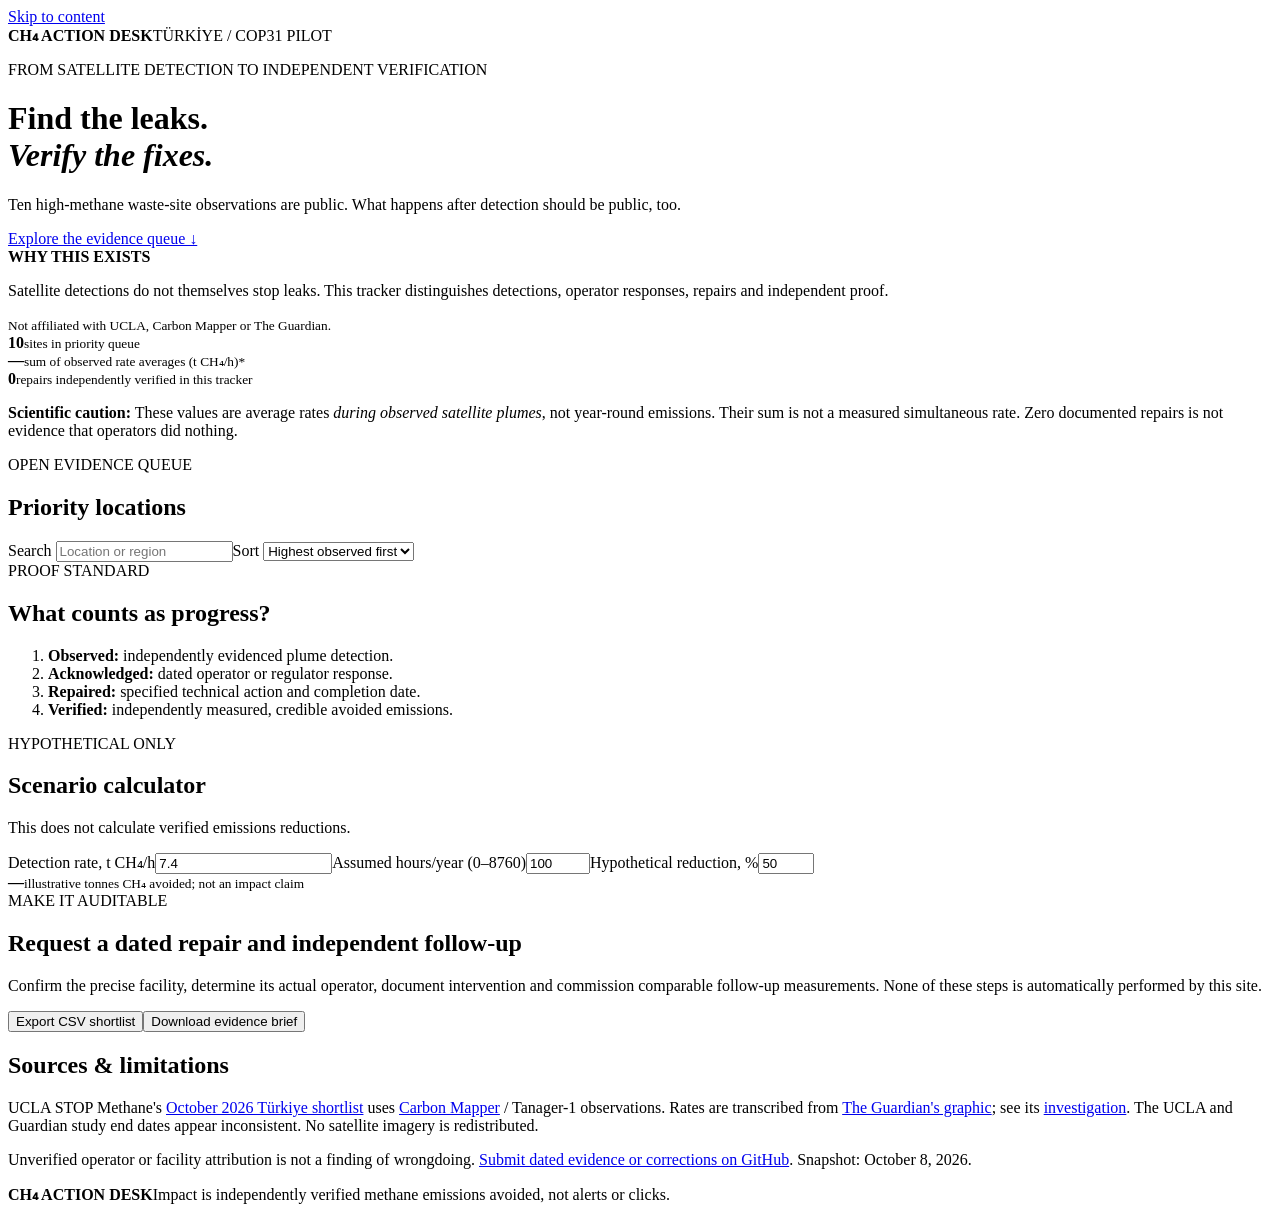
==== public/index.html @ 816b1aad "Publish full CH4 evidence dashboard, data, safeguards and validation CI" ====
<!doctype html>
<html lang="en"><head><meta charset="utf-8"><meta name="viewport" content="width=device-width,initial-scale=1">
<meta name="description" content="Independent evidence-to-action tracker for methane plumes observed at waste sites in Türkiye.">
<title>CH₄ Action Desk | Türkiye</title><link rel="stylesheet" href="/style.css"><script defer src="/app.js"></script></head>
<body><a class="skip" href="#main">Skip to content</a>
<header><div class="wrap"><nav><strong>CH₄ ACTION DESK</strong><span>TÜRKİYE / COP31 PILOT</span></nav>
<div class="hero"><div><p class="eyebrow">FROM SATELLITE DETECTION TO INDEPENDENT VERIFICATION</p><h1>Find the leaks.<br><em>Verify the fixes.</em></h1><p class="lead">Ten high-methane waste-site observations are public. What happens after detection should be public, too.</p><a class="primary" href="#sites">Explore the evidence queue ↓</a></div><aside><strong>WHY THIS EXISTS</strong><p>Satellite detections do not themselves stop leaks. This tracker distinguishes detections, operator responses, repairs and independent proof.</p><small>Not affiliated with UCLA, Carbon Mapper or The Guardian.</small></aside></div></div></header>
<main id="main" class="wrap">
<div class="metrics"><div><b id="count">10</b><small>sites in priority queue</small></div><div><b id="rate">—</b><small>sum of observed rate averages (t CH₄/h)*</small></div><div><b id="verified">0</b><small>repairs independently verified in this tracker</small></div></div>
<p class="notice"><b>Scientific caution:</b> These values are average rates <em>during observed satellite plumes</em>, not year-round emissions. Their sum is not a measured simultaneous rate. Zero documented repairs is not evidence that operators did nothing.</p>
<section id="sites"><div class="heading"><div><span class="eyebrow dark">OPEN EVIDENCE QUEUE</span><h2>Priority locations</h2></div><div class="filters"><label>Search <input id="search" placeholder="Location or region"></label><label>Sort <select id="sort"><option value="high">Highest observed first</option><option value="low">Lowest observed first</option><option value="az">Alphabetical</option></select></label></div></div><div id="cards" class="cards" aria-live="polite"></div></section>
<div class="twocol"><section class="panel"><span class="eyebrow dark">PROOF STANDARD</span><h2>What counts as progress?</h2><ol><li><b>Observed:</b> independently evidenced plume detection.</li><li><b>Acknowledged:</b> dated operator or regulator response.</li><li><b>Repaired:</b> specified technical action and completion date.</li><li><b>Verified:</b> independently measured, credible avoided emissions.</li></ol></section>
<section class="panel"><span class="eyebrow dark">HYPOTHETICAL ONLY</span><h2>Scenario calculator</h2><p>This does not calculate verified emissions reductions.</p><label>Detection rate, t CH₄/h<input type="number" id="calc-rate" min="0" step="0.1" value="7.4"></label><label>Assumed hours/year (0–8760)<input type="number" id="calc-hours" min="0" max="8760" value="100"></label><label>Hypothetical reduction, %<input type="number" id="calc-share" min="0" max="100" value="50"></label><div class="answer"><b id="calc-result">—</b><small>illustrative tonnes CH₄ avoided; not an impact claim</small></div></section></div>
<section class="panel outreach"><div><span class="eyebrow dark">MAKE IT AUDITABLE</span><h2>Request a dated repair and independent follow-up</h2><p>Confirm the precise facility, determine its actual operator, document intervention and commission comparable follow-up measurements. None of these steps is automatically performed by this site.</p></div><div><button id="csv">Export CSV shortlist</button><button id="brief" class="secondary">Download evidence brief</button></div></section>
<section class="sources"><h2>Sources & limitations</h2><p>UCLA STOP Methane's <a href="https://law.ucla.edu/news/spotlight-top-methane-sources-turkeys-waste-sector" target="_blank" rel="noopener noreferrer">October 2026 Türkiye shortlist</a> uses <a href="https://carbonmapper.org/data" target="_blank" rel="noopener noreferrer">Carbon Mapper</a> / Tanager-1 observations. Rates are transcribed from <a href="https://interactive.guim.co.uk/uploader/embed/2026/09/turkey_methane/giv-32554nJIXUjNjxjVf/" target="_blank" rel="noopener noreferrer">The Guardian's graphic</a>; see its <a href="https://www.theguardian.com/environment/2026/oct/05/methane-mega-leaks-from-un-climate-summit-host-turkey" target="_blank" rel="noopener noreferrer">investigation</a>. The UCLA and Guardian study end dates appear inconsistent. No satellite imagery is redistributed.</p><p>Unverified operator or facility attribution is not a finding of wrongdoing. <a href="https://github.com/Tsurtsurtsur/methane-action-desk/issues" target="_blank" rel="noopener noreferrer">Submit dated evidence or corrections on GitHub</a>. Snapshot: October 8, 2026.</p></section></main>
<footer><div class="wrap"><strong>CH₄ ACTION DESK</strong><span>Impact is independently verified methane emissions avoided, not alerts or clicks.</span></div></footer></body></html>
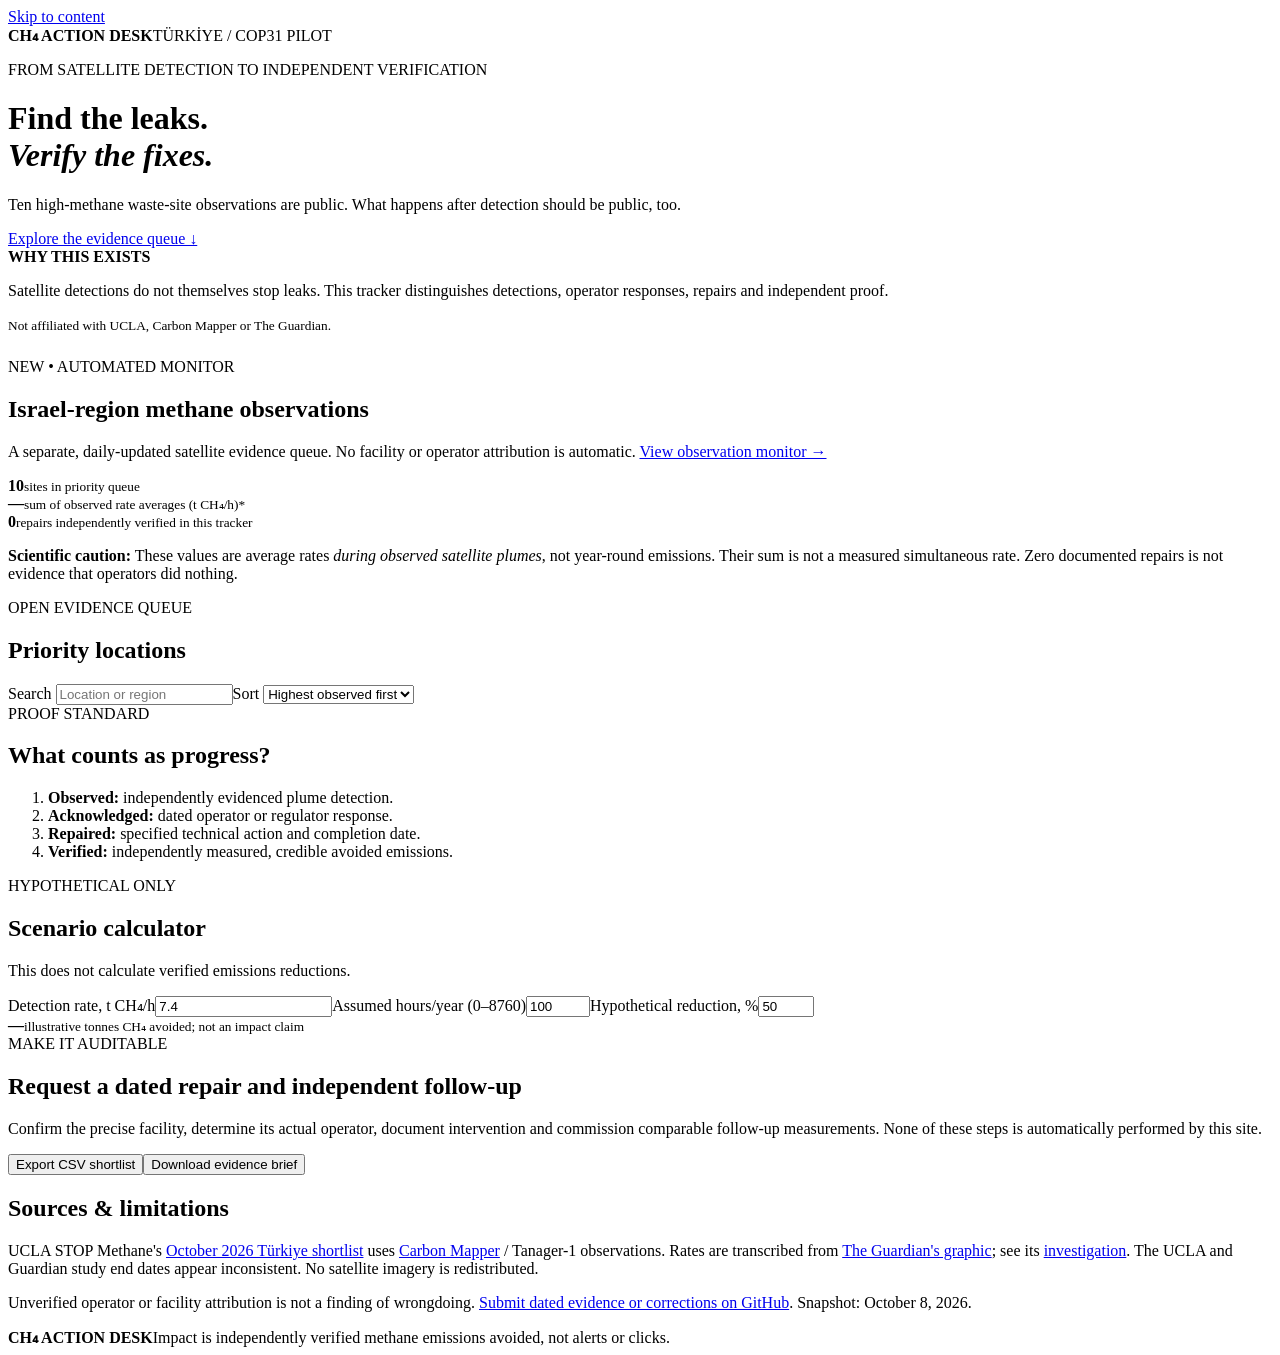
==== commit f2e5fc79: "feat: add daily satellite methane ingestion and Israel-region public monitor" ====
--- a/public/index.html
+++ b/public/index.html
@@ -6,6 +6,7 @@
 <header><div class="wrap"><nav><strong>CH₄ ACTION DESK</strong><span>TÜRKİYE / COP31 PILOT</span></nav>
 <div class="hero"><div><p class="eyebrow">FROM SATELLITE DETECTION TO INDEPENDENT VERIFICATION</p><h1>Find the leaks.<br><em>Verify the fixes.</em></h1><p class="lead">Ten high-methane waste-site observations are public. What happens after detection should be public, too.</p><a class="primary" href="#sites">Explore the evidence queue ↓</a></div><aside><strong>WHY THIS EXISTS</strong><p>Satellite detections do not themselves stop leaks. This tracker distinguishes detections, operator responses, repairs and independent proof.</p><small>Not affiliated with UCLA, Carbon Mapper or The Guardian.</small></aside></div></div></header>
 <main id="main" class="wrap">
+<section class="panel" style="margin-top:24px" aria-label="Israel-region methane monitor"><span class="eyebrow dark">NEW • AUTOMATED MONITOR</span><h2>Israel-region methane observations</h2><p>A separate, daily-updated satellite evidence queue. No facility or operator attribution is automatic. <a href="/israel.html">View observation monitor →</a></p></section>
 <div class="metrics"><div><b id="count">10</b><small>sites in priority queue</small></div><div><b id="rate">—</b><small>sum of observed rate averages (t CH₄/h)*</small></div><div><b id="verified">0</b><small>repairs independently verified in this tracker</small></div></div>
 <p class="notice"><b>Scientific caution:</b> These values are average rates <em>during observed satellite plumes</em>, not year-round emissions. Their sum is not a measured simultaneous rate. Zero documented repairs is not evidence that operators did nothing.</p>
 <section id="sites"><div class="heading"><div><span class="eyebrow dark">OPEN EVIDENCE QUEUE</span><h2>Priority locations</h2></div><div class="filters"><label>Search <input id="search" placeholder="Location or region"></label><label>Sort <select id="sort"><option value="high">Highest observed first</option><option value="low">Lowest observed first</option><option value="az">Alphabetical</option></select></label></div></div><div id="cards" class="cards" aria-live="polite"></div></section>
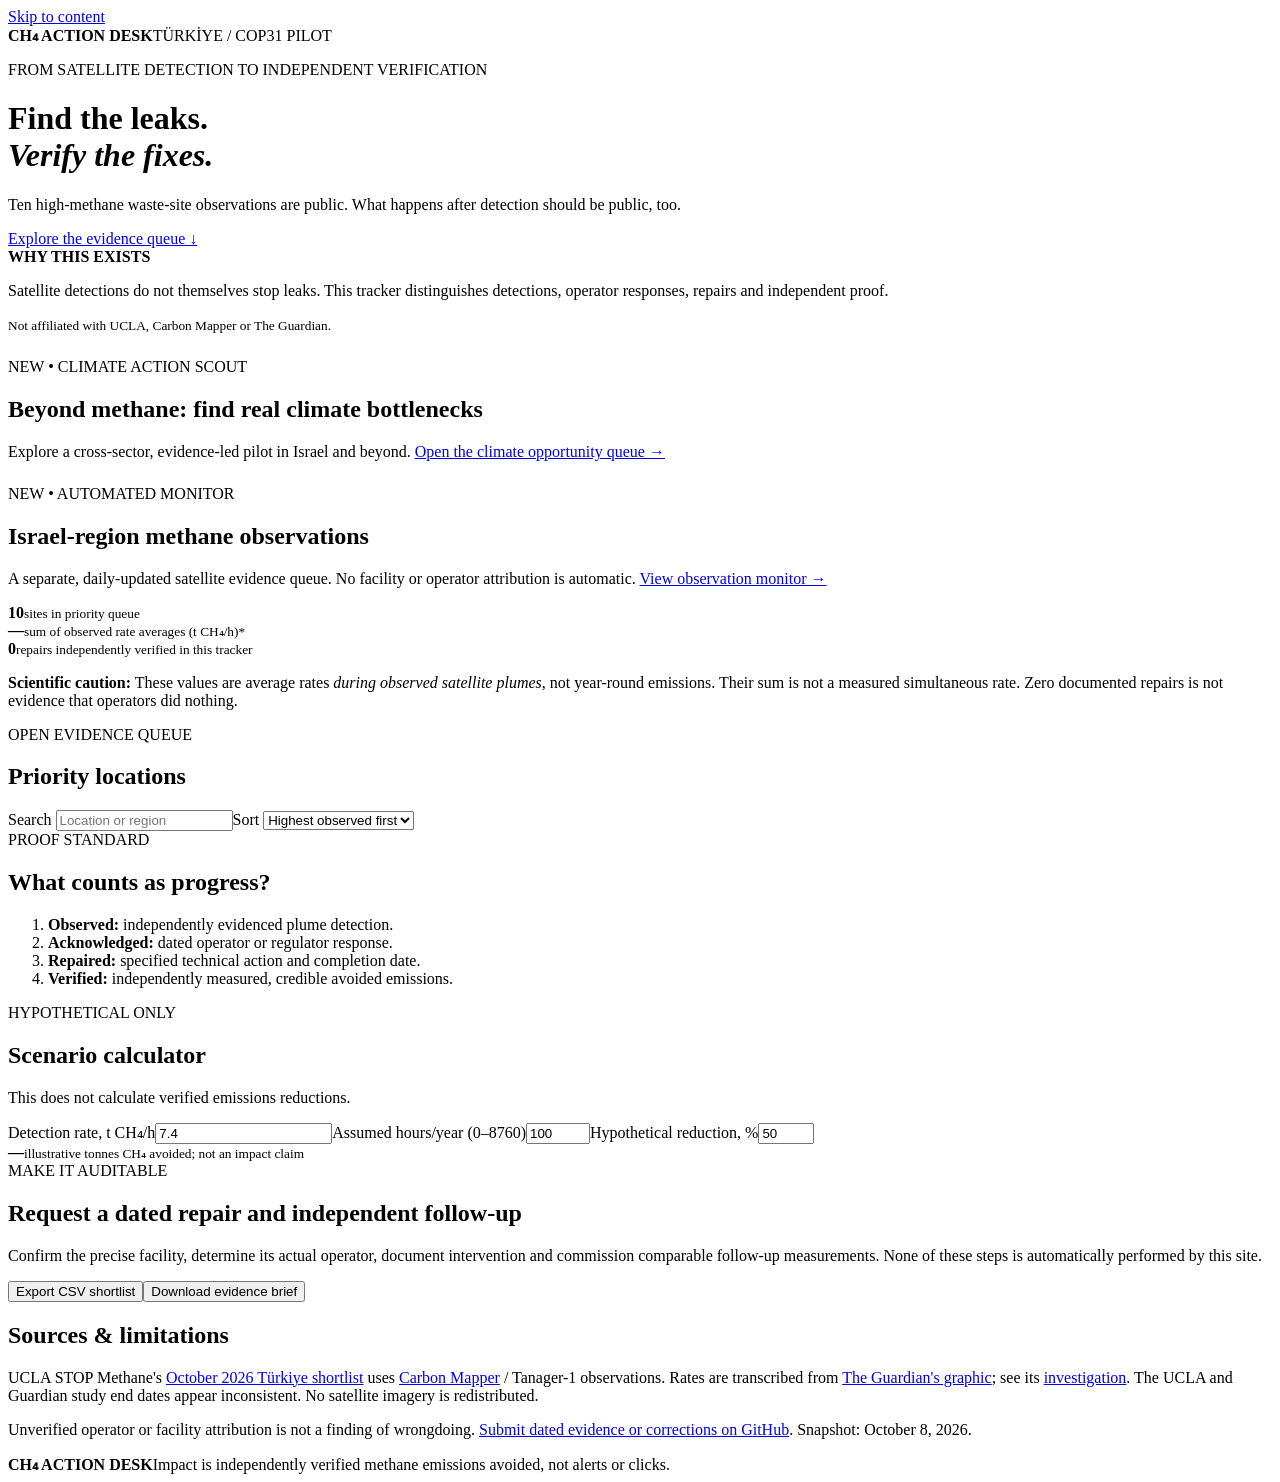
==== commit b4c67b68: "ui: link climate opportunity scout from homepage" ====
--- a/public/index.html
+++ b/public/index.html
@@ -6,6 +6,7 @@
 <header><div class="wrap"><nav><strong>CH₄ ACTION DESK</strong><span>TÜRKİYE / COP31 PILOT</span></nav>
 <div class="hero"><div><p class="eyebrow">FROM SATELLITE DETECTION TO INDEPENDENT VERIFICATION</p><h1>Find the leaks.<br><em>Verify the fixes.</em></h1><p class="lead">Ten high-methane waste-site observations are public. What happens after detection should be public, too.</p><a class="primary" href="#sites">Explore the evidence queue ↓</a></div><aside><strong>WHY THIS EXISTS</strong><p>Satellite detections do not themselves stop leaks. This tracker distinguishes detections, operator responses, repairs and independent proof.</p><small>Not affiliated with UCLA, Carbon Mapper or The Guardian.</small></aside></div></div></header>
 <main id="main" class="wrap">
+<section class="panel" style="margin-top:24px"><span class="eyebrow dark">NEW • CLIMATE ACTION SCOUT</span><h2>Beyond methane: find real climate bottlenecks</h2><p>Explore a cross-sector, evidence-led pilot in Israel and beyond. <a href="/opportunities.html">Open the climate opportunity queue →</a></p></section>
 <section class="panel" style="margin-top:24px" aria-label="Israel-region methane monitor"><span class="eyebrow dark">NEW • AUTOMATED MONITOR</span><h2>Israel-region methane observations</h2><p>A separate, daily-updated satellite evidence queue. No facility or operator attribution is automatic. <a href="/israel.html">View observation monitor →</a></p></section>
 <div class="metrics"><div><b id="count">10</b><small>sites in priority queue</small></div><div><b id="rate">—</b><small>sum of observed rate averages (t CH₄/h)*</small></div><div><b id="verified">0</b><small>repairs independently verified in this tracker</small></div></div>
 <p class="notice"><b>Scientific caution:</b> These values are average rates <em>during observed satellite plumes</em>, not year-round emissions. Their sum is not a measured simultaneous rate. Zero documented repairs is not evidence that operators did nothing.</p>
